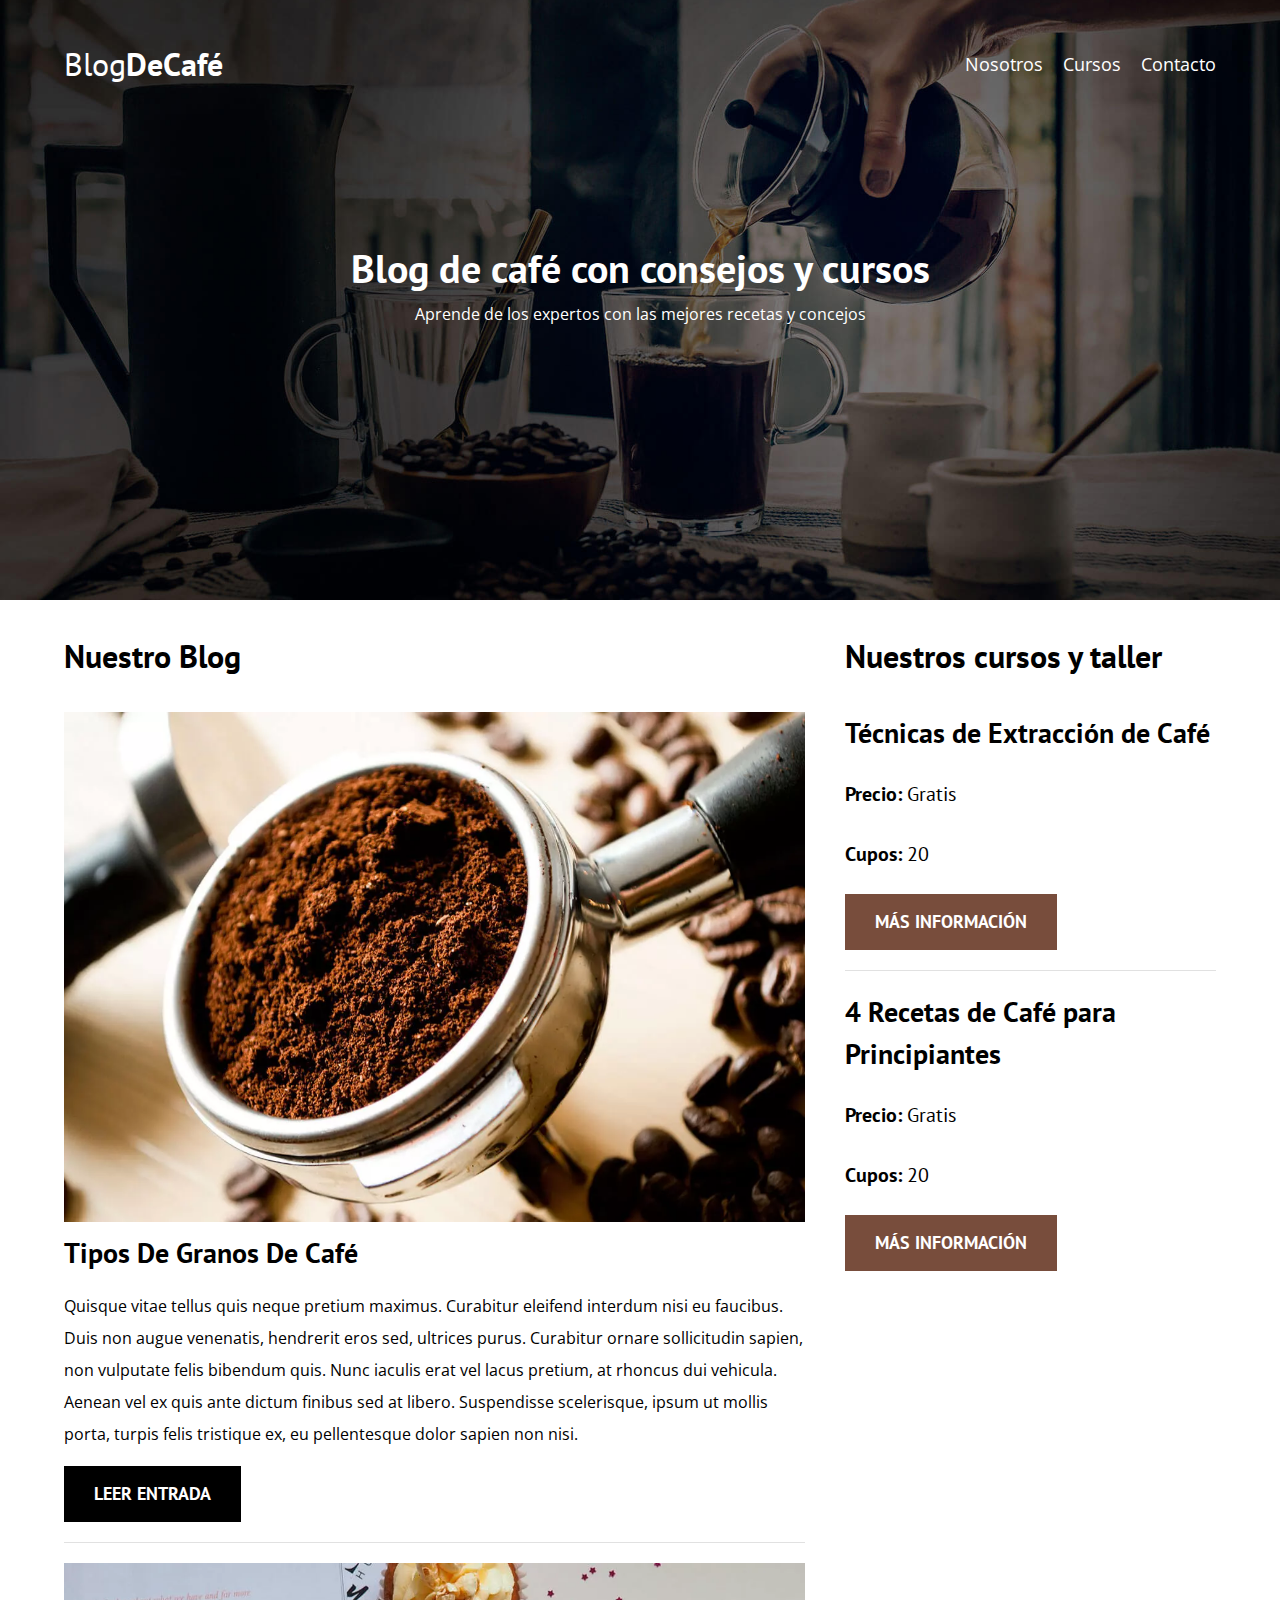
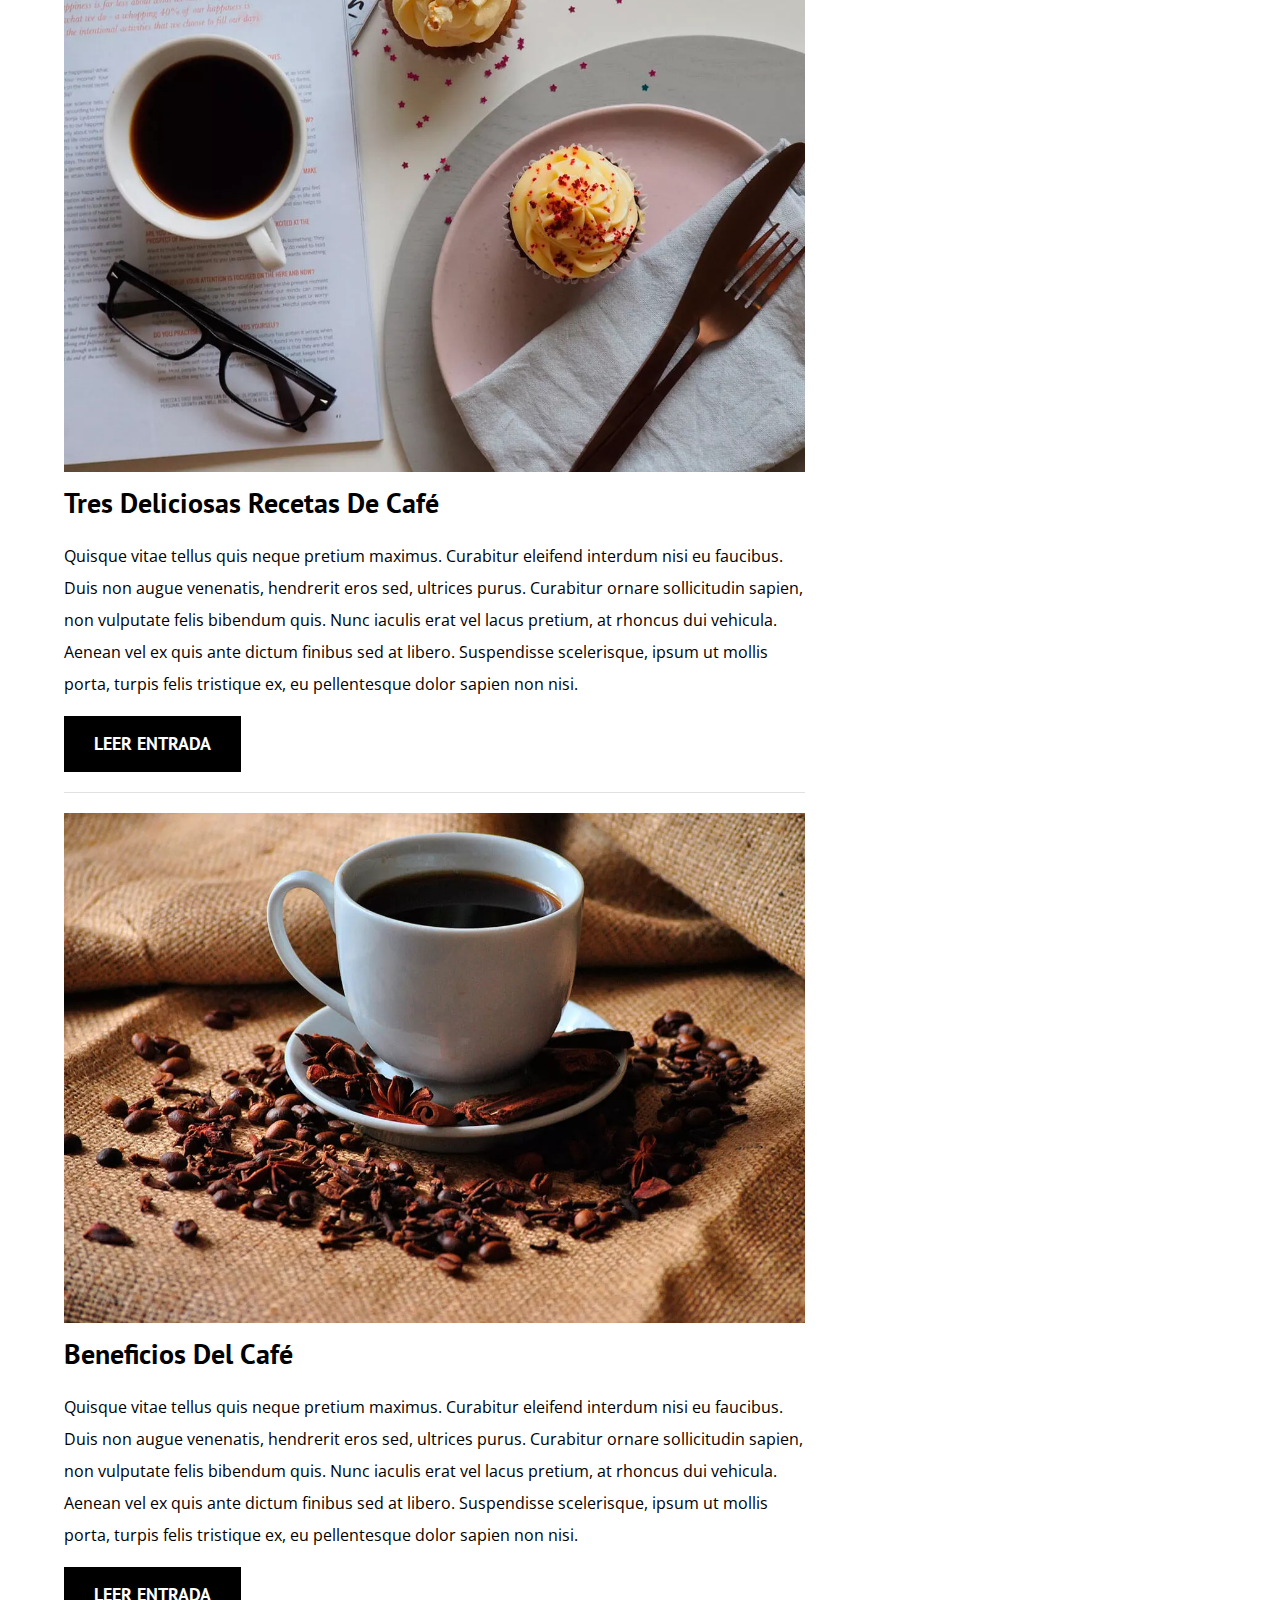
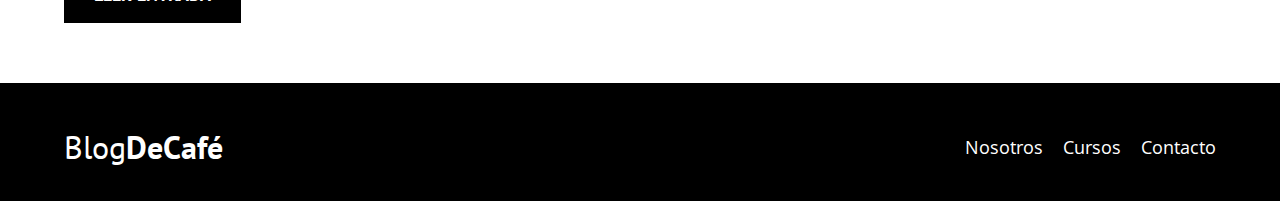
==== index.html @ b9139e8f "Add files via upload" ====
<!DOCTYPE html>
<html lang="en">
<head>
    <meta charset="UTF-8">
    <meta http-equiv="X-UA-Compatible" content="IE=edge">
    <meta name="viewport" content="width=device-width, initial-scale=1.0">
    <title>BlogDeCafé</title>

    <!--Prefetch-->
    <link rel="prefetch" href="nosotros.html" as="style">

    <!--Preload -->
    <link rel="preload" href="css/normalize.css" as="style">
    <link rel="stylesheet" href="css/normalize.css">

    <link rel="preload" href="https://fonts.googleapis.com/css2?family=Open+Sans&family=PT+Sans:wght@400;700&display=swap" as="font" crossorigin="crossorigin">
    <link href="https://fonts.googleapis.com/css2?family=Open+Sans&family=PT+Sans:wght@400;700&display=swap" rel="stylesheet">

    <link rel="preload" href="css/style.css" as="style">
    <link rel="stylesheet" href="css/style.css">

    
</head>
<body>
    <header class="header">
        <div class="contenedor">
            <div class="barra">
                <a class="logo" href="index.html">
                    <h1 class="logo__nombre no-margin centrar-texto">Blog<span class="logo__bold">DeCafé</span></h1>
                </a>
                <nav class="navegacion">
                    <a href="nosotros.html" class="navegacion__enlace"> Nosotros</a>
                    <a href="cursos.html" class="navegacion__enlace">Cursos</a>
                    <a href="contactos.html" class="navegacion__enlace">Contacto</a>
                </nav>
            </div>
        </div>

        <div class="header__texto"> 
            <h2 class="no-margin"> Blog de café con consejos y cursos</h2>
            <p  class="no-margin">Aprende de los expertos con las mejores recetas y concejos</p>
        </div>
    </header>
    <div class="contenedor contenido-principal">
        <main class="blog">
            <h3>Nuestro Blog</h3>
            <article class="entrada">
                <div class="entrada__imagen">
                    <picture>
                        <source srcset="img/blog1.webp" type="image/webp">
                        <img loading="lazy" src="img/blog1.jpg" alt="imagen blog">
                    </picture>
                </div>
                <div class="entrada__contenido">
                    <h4 class="no-margin">Tipos De Granos De Café</h4>
                    <p>Quisque vitae tellus quis neque pretium maximus. Curabitur eleifend interdum nisi eu faucibus. Duis non augue venenatis, hendrerit eros sed, ultrices purus. Curabitur ornare sollicitudin sapien, non vulputate felis bibendum quis. Nunc iaculis erat vel lacus pretium, at rhoncus dui vehicula. Aenean vel ex quis ante dictum finibus sed at libero. Suspendisse scelerisque, ipsum ut mollis porta, turpis felis tristique ex, eu pellentesque dolor sapien non nisi.</p>
                    <a href="entrada.html" class="boton boton--primario">Leer entrada</a>
                </div>
            </article>
            <article class="entrada">
                <div class="entrada__imagen">
                    <picture>
                        <source srcset="img/blog2.webp" type="image/webp">
                        <img loading="lazy" src="img/blog2.jpg" alt="imagen blog">
                    </picture>
                </div>
                <div class="entrada__contenido">
                    <h4 class="no-margin">Tres Deliciosas Recetas De Café</h4>
                    <p>Quisque vitae tellus quis neque pretium maximus. Curabitur eleifend interdum nisi eu faucibus. Duis non augue venenatis, hendrerit eros sed, ultrices purus. Curabitur ornare sollicitudin sapien, non vulputate felis bibendum quis. Nunc iaculis erat vel lacus pretium, at rhoncus dui vehicula. Aenean vel ex quis ante dictum finibus sed at libero. Suspendisse scelerisque, ipsum ut mollis porta, turpis felis tristique ex, eu pellentesque dolor sapien non nisi.</p>
                    <a href="entrada.html" class="boton boton--primario">Leer entrada</a>
                </div>
            </article>
            <article class="entrada">
                <div class="entrada__imagen">
                    <picture>
                        <source srcset="img/blog3.webp" type="image/webp">
                        <img loading="lazy" src="img/blog3.jpg" alt="imagen blog">
                    </picture>
                </div>
                <div class="entrada__contenido">
                    <h4 class="no-margin">Beneficios Del Café</h4>
                    <p>Quisque vitae tellus quis neque pretium maximus. Curabitur eleifend interdum nisi eu faucibus. Duis non augue venenatis, hendrerit eros sed, ultrices purus. Curabitur ornare sollicitudin sapien, non vulputate felis bibendum quis. Nunc iaculis erat vel lacus pretium, at rhoncus dui vehicula. Aenean vel ex quis ante dictum finibus sed at libero. Suspendisse scelerisque, ipsum ut mollis porta, turpis felis tristique ex, eu pellentesque dolor sapien non nisi.</p>
                    <a href="entrada.html" class="boton boton--primario">Leer entrada</a>
                </div>
            </article>
        </main>
        <aside class="sidebar">
            <h3>Nuestros cursos y taller</h3>
            <ul class="cursos no-padding">
               <li class="widget-curso">
                <h4 class="no-margin"> Técnicas de Extracción de Café</h4>
                <p class="widget-curso__label">Precio:
                    <span class="widget-curso__info">Gratis</span>
                </p>
                <p class="widget-curso__label">Cupos:
                    <span class="widget-curso__info">20</span>
                </p>
                <a href="entrada.html" class="boton boton--secundario">Más Información</a>
               </li>
               <li class="widget-curso">
                <h4 class="no-margin"> 4 Recetas de Café para Principiantes</h4>
                <p class="widget-curso__label">Precio:
                    <span class="widget-curso__info">Gratis</span>
                </p>
                <p class="widget-curso__label">Cupos:
                    <span class="widget-curso__info">20</span>
                </p>
                <a href="entrada.html" class="boton boton--secundario">Más Información</a>
               </li>
               
            </ul>
        </aside>
    </div>
    <footer class="footer">
        <div class="contenedor">
            <div class="barra">
                <a class="logo" href="index.html">
                    <h1 class="logo__nombre no-margin centrar-texto">Blog<span class="logo__bold">DeCafé</span></h1>
                </a>
                <nav class="navegacion">
                    <a href="nosotros.html" class="navegacion__enlace"> Nosotros</a>
                    <a href="cursos.html" class="navegacion__enlace">Cursos</a>
                    <a href="contactos.html" class="navegacion__enlace">Contacto</a>
                </nav>
            </div>
        </div>
    </footer>
</body>
</html>
---- css/style.css ----
:root {
    --fuenteHeading: 'PT Sans', sans-serif;
    --fuenteParrafos: 'Open Sans', sans-serif;

    --primario: #784D3C;
    --blanco: #FFFFFF;
    --negro: #000000;
    --gris: #E1E1E1;

}
html {
    box-sizing: border-box;
    font-size: 62.5%; /**1rem=10px**/
}
*,*::before, *::after {
    box-sizing: inherit;
}
body {
    font-family: var(--fuenteParrafos);
    font-size: 1.6rem;
    line-height: 2;
}
/**GLOBALES**/
.contenedor {
    max-width: 120rem;
    width: 90%;
    margin: 0 auto;
}
a {
    text-decoration: none;
}
h1,h2,h3,h4 {
    font-family: var(--fuenteHeading);
    line-height: 1.5;
}
h1 {
    font-size: 4,8rem;
}
h2 {
    font-size: 4rem;
}
h3 {
    font-size: 3.2rem;
}
h4 {
    font-size: 2.8rem;
}
img {
    max-width: 100%;
}
/**UTILIDADES**/
.no-margin {
    margin: 0;
}
.no-padding {
    padding: 0;
}
.centrar-texto {
    text-align: center;
}
/**TUTULOS**/
.header {
    background-image: url(../img/banner.jpg);
    height: 60rem;
    background-size: cover;
    background-repeat: no-repeat;
    background-position: center center;
}
.header__texto {
    text-align: center;
    color: var(--blanco);
    margin-top: 5rem;
}
@media (min-width: 768px ) { 
    .header__texto {
        margin-top: 15rem;
    }
}
.barra {
    padding-top: 4rem;
}
@media (min-width: 768px) { 
    .barra {
        display: flex;
        justify-content: space-between;
        align-items: center;
    }
}
.logo {
    color: var(--blanco);
}
.logo__nombre {
    font-weight: 400;
}
.logo__bold {
    font-weight: 700;
}
@media (min-width: 768px) { 
    .navegacion {
      display: flex;
      gap: 2rem;
    }
}
.navegacion__enlace {
    display: block;
    text-align: center;
    font-size: 1.8rem;
    color: var(--blanco);
}

@media (min-width: 768px) { 
    .contenido-principal {
        display: grid;
        grid-template-columns: 2fr 1fr;
        column-gap: 4rem;
    }
}
.entrada {
    border-bottom: 1px solid var(--gris);
    margin-bottom: 2rem;
}
.entrada:last-of-type {
    border: none;
    margin-bottom: 0;
}
.boton {
    display: block;
    font-family: var(--fuenteHeading);
    color: var(--blanco);
    text-align: center;
    padding: 1rem 3rem;
    font-size: 1.8rem;
    text-transform: uppercase;
    font-weight: 700;
    margin-bottom: 2rem;
    border: none;
}
@media (min-width: 768px) {
    .boton {
        display: inline-block;
    }    
}
.boton:hover {
    cursor: pointer;
}
.boton--primario {
    background-color: var(--negro);
}
.boton--secundario {
    background-color: var(--primario);
}
.cursos {
    list-style: none;
}
.widget-curso{
    border-bottom: 1px solid var(--gris);
    margin-bottom: 2rem;
}
.widget-curso:last-of-type {
    border: none;
    margin-bottom: 0;
}
.widget-curso__label,
.curso__label {
    font-family: var(--fuenteHeading);
    font-weight:bold ;
}
.widget-curso__info,
.curso__info {
    font-weight: normal;
}
.widget-curso__label,
.widget-curso__info,
.curso__label,
.curso__info {
    font-size: 2rem;
}
.footer {
    background-color: var(--negro);
    padding-bottom: 3rem ;
    margin-top: 4rem;
}
/**SOBRE NOSOTROS**/
@media (min-width: 769px) { 
    .sobre-nosotros {
        display: grid;
        grid-template-columns: repeat(2, 1fr);
        column-gap: 4rem;
    }
}
.curso {
    padding: 3rem 0;
    border-bottom: 1px  solid var(--gris);
}
@media (min-width: 768px) { 
    .curso {
        display: grid;
        grid-template-columns: 1fr 2fr;
        column-gap: 2rem;
    }
}
.curso:last-of-type {
    border: none;
}
/**CONTACTO**/
.contacto-bg {
    background-image: url(../img/contacto.jpg);
    height: 40rem;
    background-size: cover;
    background-repeat: no-repeat;
}
.formulario {
    background-color: var(--blanco);
    margin: -5rem auto 0 auto;
    width: 95%;
    padding: 5rem;
}
.campo {
    display: flex;
    margin-bottom: 2rem;
}
.campo__label {
    flex: 0 0 9rem;
    text-align: right;
    padding-right: 2rem;
}
.campo__field {
    flex: 1;
    border: 1px solid var(--gris);
}
.campo__field--textarea {
    height: 20rem;
}
---- css/style.css ----
:root {
    --fuenteHeading: 'PT Sans', sans-serif;
    --fuenteParrafos: 'Open Sans', sans-serif;

    --primario: #784D3C;
    --blanco: #FFFFFF;
    --negro: #000000;
    --gris: #E1E1E1;

}
html {
    box-sizing: border-box;
    font-size: 62.5%; /**1rem=10px**/
}
*,*::before, *::after {
    box-sizing: inherit;
}
body {
    font-family: var(--fuenteParrafos);
    font-size: 1.6rem;
    line-height: 2;
}
/**GLOBALES**/
.contenedor {
    max-width: 120rem;
    width: 90%;
    margin: 0 auto;
}
a {
    text-decoration: none;
}
h1,h2,h3,h4 {
    font-family: var(--fuenteHeading);
    line-height: 1.5;
}
h1 {
    font-size: 4,8rem;
}
h2 {
    font-size: 4rem;
}
h3 {
    font-size: 3.2rem;
}
h4 {
    font-size: 2.8rem;
}
img {
    max-width: 100%;
}
/**UTILIDADES**/
.no-margin {
    margin: 0;
}
.no-padding {
    padding: 0;
}
.centrar-texto {
    text-align: center;
}
/**TUTULOS**/
.header {
    background-image: url(../img/banner.jpg);
    height: 60rem;
    background-size: cover;
    background-repeat: no-repeat;
    background-position: center center;
}
.header__texto {
    text-align: center;
    color: var(--blanco);
    margin-top: 5rem;
}
@media (min-width: 768px ) { 
    .header__texto {
        margin-top: 15rem;
    }
}
.barra {
    padding-top: 4rem;
}
@media (min-width: 768px) { 
    .barra {
        display: flex;
        justify-content: space-between;
        align-items: center;
    }
}
.logo {
    color: var(--blanco);
}
.logo__nombre {
    font-weight: 400;
}
.logo__bold {
    font-weight: 700;
}
@media (min-width: 768px) { 
    .navegacion {
      display: flex;
      gap: 2rem;
    }
}
.navegacion__enlace {
    display: block;
    text-align: center;
    font-size: 1.8rem;
    color: var(--blanco);
}

@media (min-width: 768px) { 
    .contenido-principal {
        display: grid;
        grid-template-columns: 2fr 1fr;
        column-gap: 4rem;
    }
}
.entrada {
    border-bottom: 1px solid var(--gris);
    margin-bottom: 2rem;
}
.entrada:last-of-type {
    border: none;
    margin-bottom: 0;
}
.boton {
    display: block;
    font-family: var(--fuenteHeading);
    color: var(--blanco);
    text-align: center;
    padding: 1rem 3rem;
    font-size: 1.8rem;
    text-transform: uppercase;
    font-weight: 700;
    margin-bottom: 2rem;
    border: none;
}
@media (min-width: 768px) {
    .boton {
        display: inline-block;
    }    
}
.boton:hover {
    cursor: pointer;
}
.boton--primario {
    background-color: var(--negro);
}
.boton--secundario {
    background-color: var(--primario);
}
.cursos {
    list-style: none;
}
.widget-curso{
    border-bottom: 1px solid var(--gris);
    margin-bottom: 2rem;
}
.widget-curso:last-of-type {
    border: none;
    margin-bottom: 0;
}
.widget-curso__label,
.curso__label {
    font-family: var(--fuenteHeading);
    font-weight:bold ;
}
.widget-curso__info,
.curso__info {
    font-weight: normal;
}
.widget-curso__label,
.widget-curso__info,
.curso__label,
.curso__info {
    font-size: 2rem;
}
.footer {
    background-color: var(--negro);
    padding-bottom: 3rem ;
    margin-top: 4rem;
}
/**SOBRE NOSOTROS**/
@media (min-width: 769px) { 
    .sobre-nosotros {
        display: grid;
        grid-template-columns: repeat(2, 1fr);
        column-gap: 4rem;
    }
}
.curso {
    padding: 3rem 0;
    border-bottom: 1px  solid var(--gris);
}
@media (min-width: 768px) { 
    .curso {
        display: grid;
        grid-template-columns: 1fr 2fr;
        column-gap: 2rem;
    }
}
.curso:last-of-type {
    border: none;
}
/**CONTACTO**/
.contacto-bg {
    background-image: url(../img/contacto.jpg);
    height: 40rem;
    background-size: cover;
    background-repeat: no-repeat;
}
.formulario {
    background-color: var(--blanco);
    margin: -5rem auto 0 auto;
    width: 95%;
    padding: 5rem;
}
.campo {
    display: flex;
    margin-bottom: 2rem;
}
.campo__label {
    flex: 0 0 9rem;
    text-align: right;
    padding-right: 2rem;
}
.campo__field {
    flex: 1;
    border: 1px solid var(--gris);
}
.campo__field--textarea {
    height: 20rem;
}
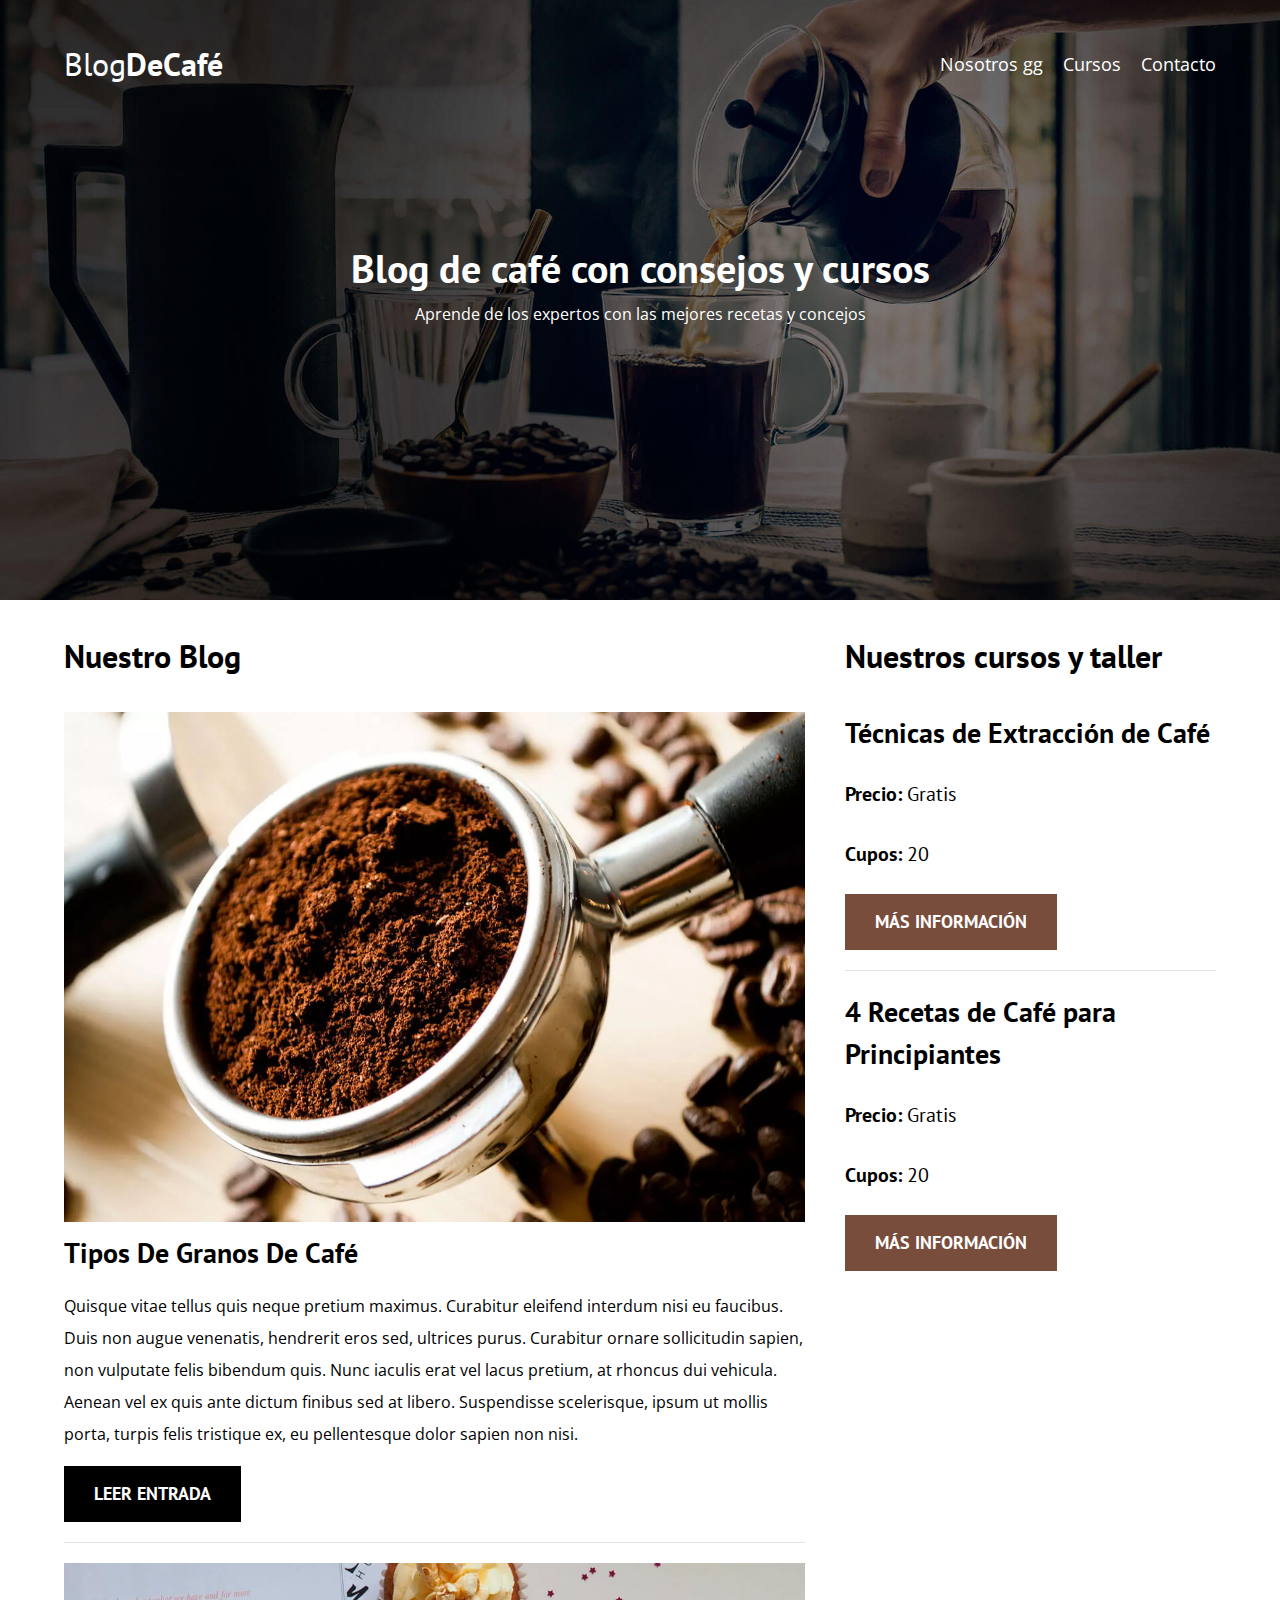
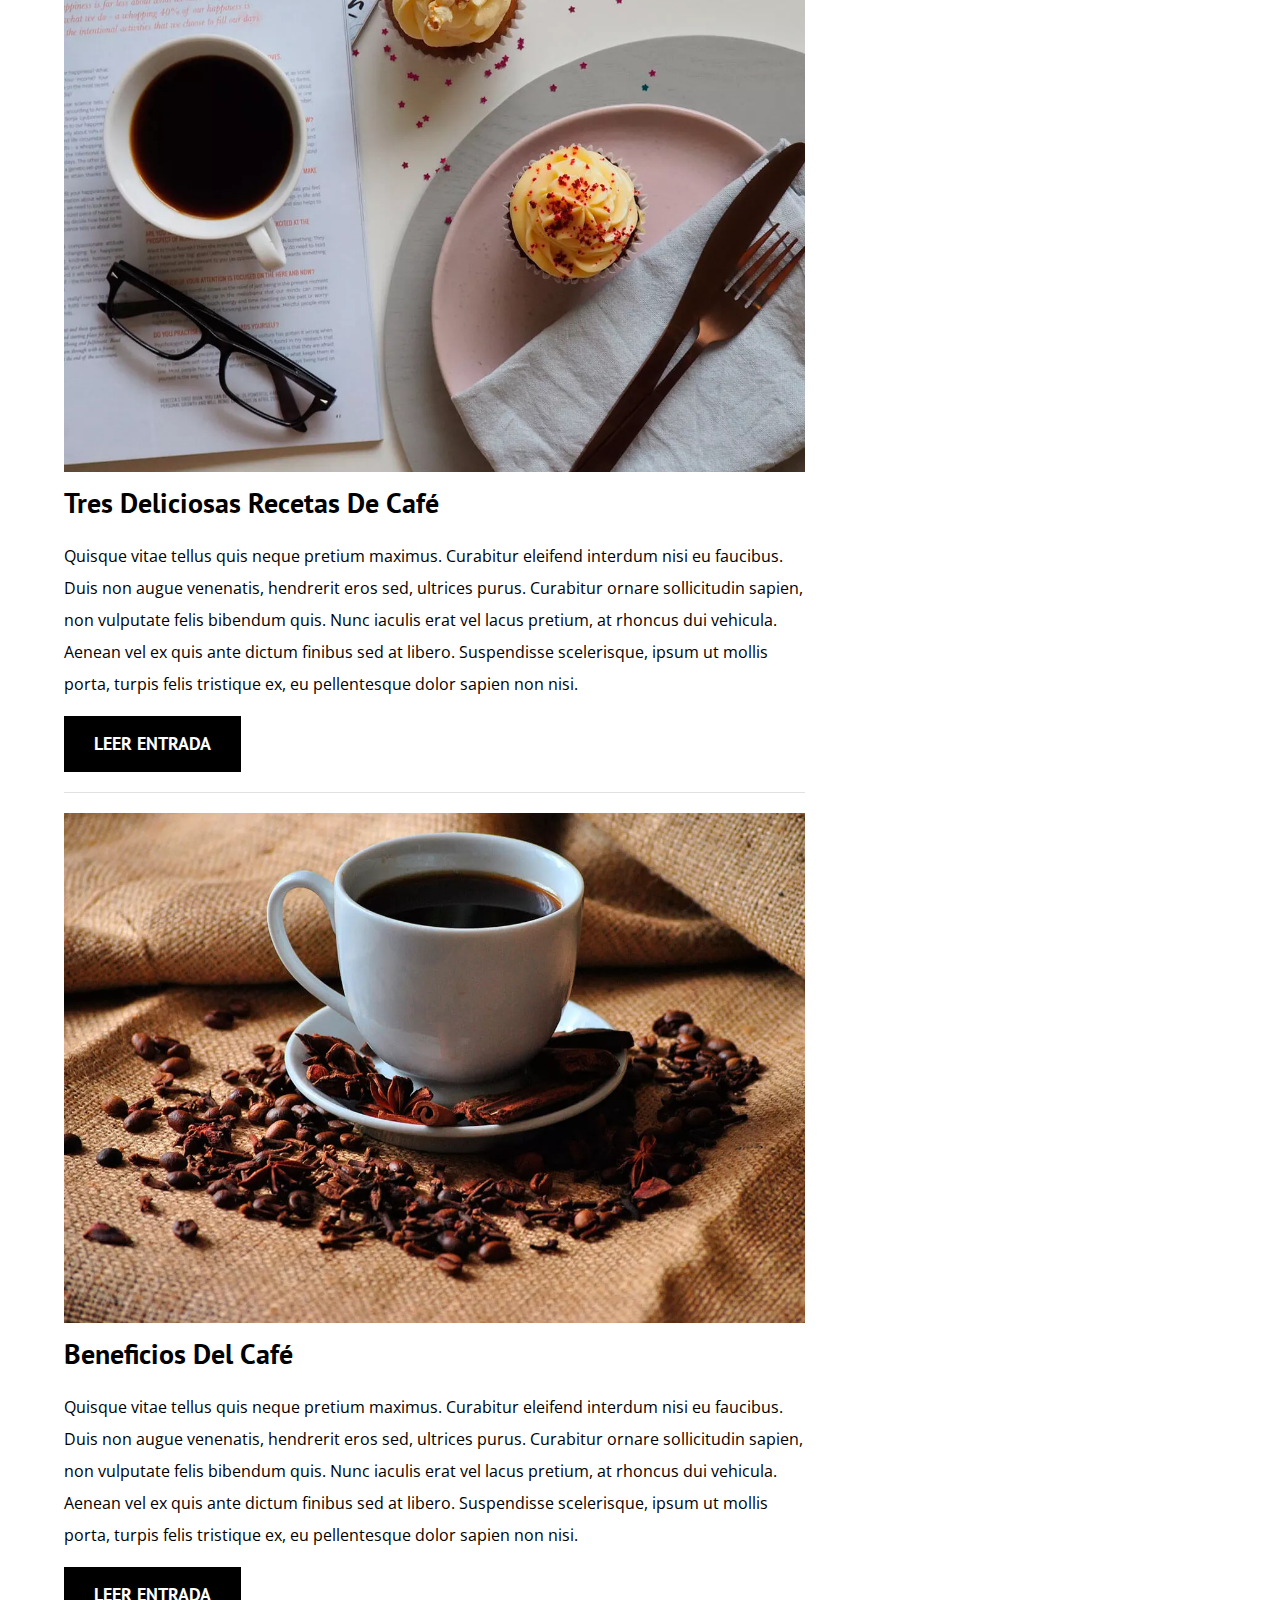
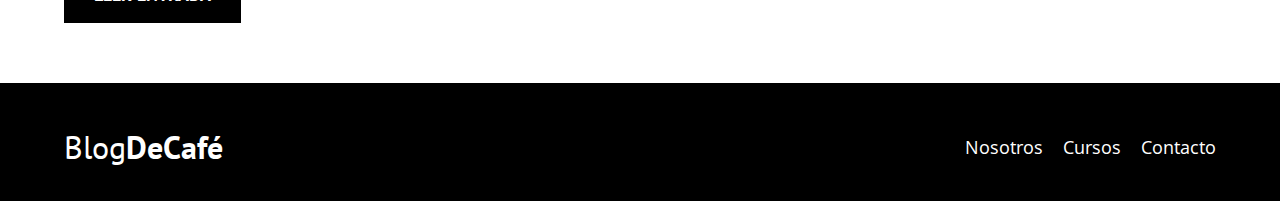
==== commit c0fcc1d8: "Update index.html" ====
--- a/index.html
+++ b/index.html
@@ -4,7 +4,7 @@
     <meta charset="UTF-8">
     <meta http-equiv="X-UA-Compatible" content="IE=edge">
     <meta name="viewport" content="width=device-width, initial-scale=1.0">
-    <title>BlogDeCafé</title>
+    <title>BlogDeCafé gg</title>
 
     <!--Prefetch-->
     <link rel="prefetch" href="nosotros.html" as="style">
@@ -29,7 +29,7 @@
                     <h1 class="logo__nombre no-margin centrar-texto">Blog<span class="logo__bold">DeCafé</span></h1>
                 </a>
                 <nav class="navegacion">
-                    <a href="nosotros.html" class="navegacion__enlace"> Nosotros</a>
+                    <a href="nosotros.html" class="navegacion__enlace"> Nosotros gg</a>
                     <a href="cursos.html" class="navegacion__enlace">Cursos</a>
                     <a href="contactos.html" class="navegacion__enlace">Contacto</a>
                 </nav>
@@ -126,4 +126,4 @@
         </div>
     </footer>
 </body>
-</html>+</html>
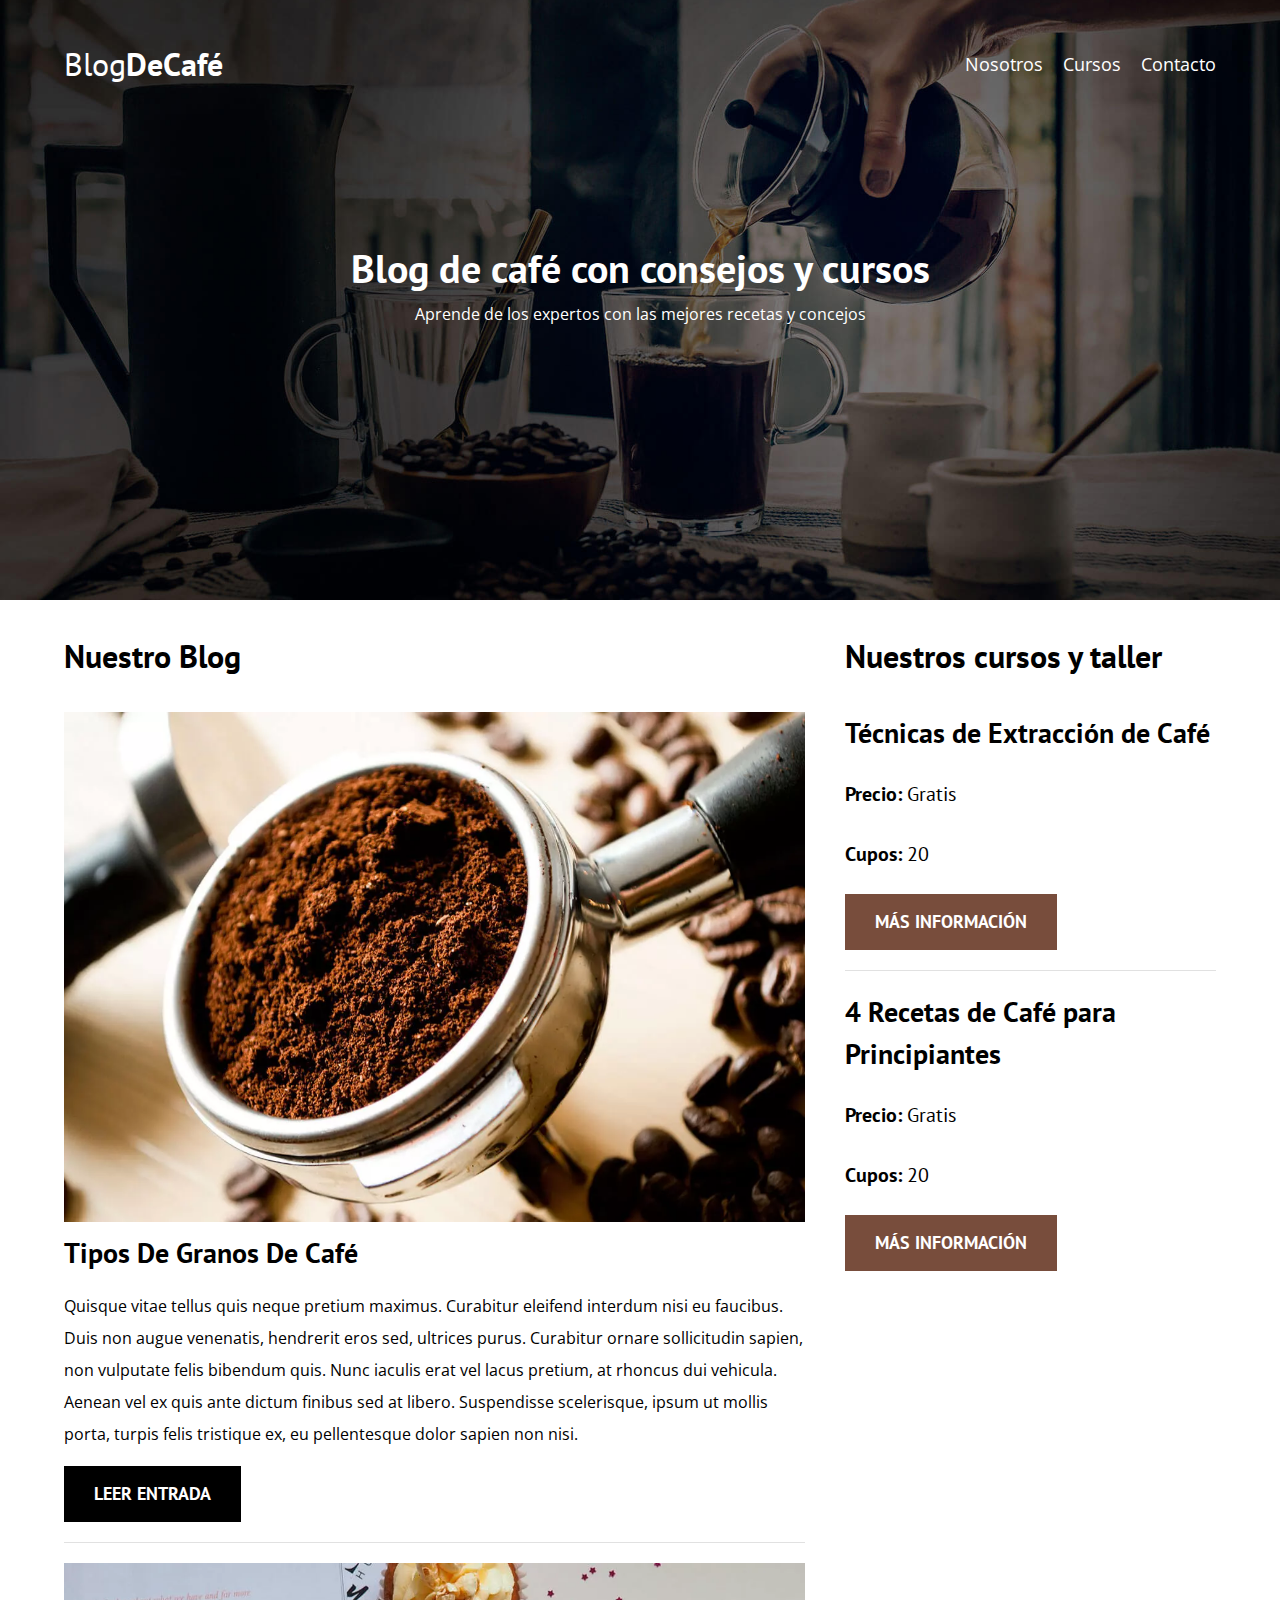
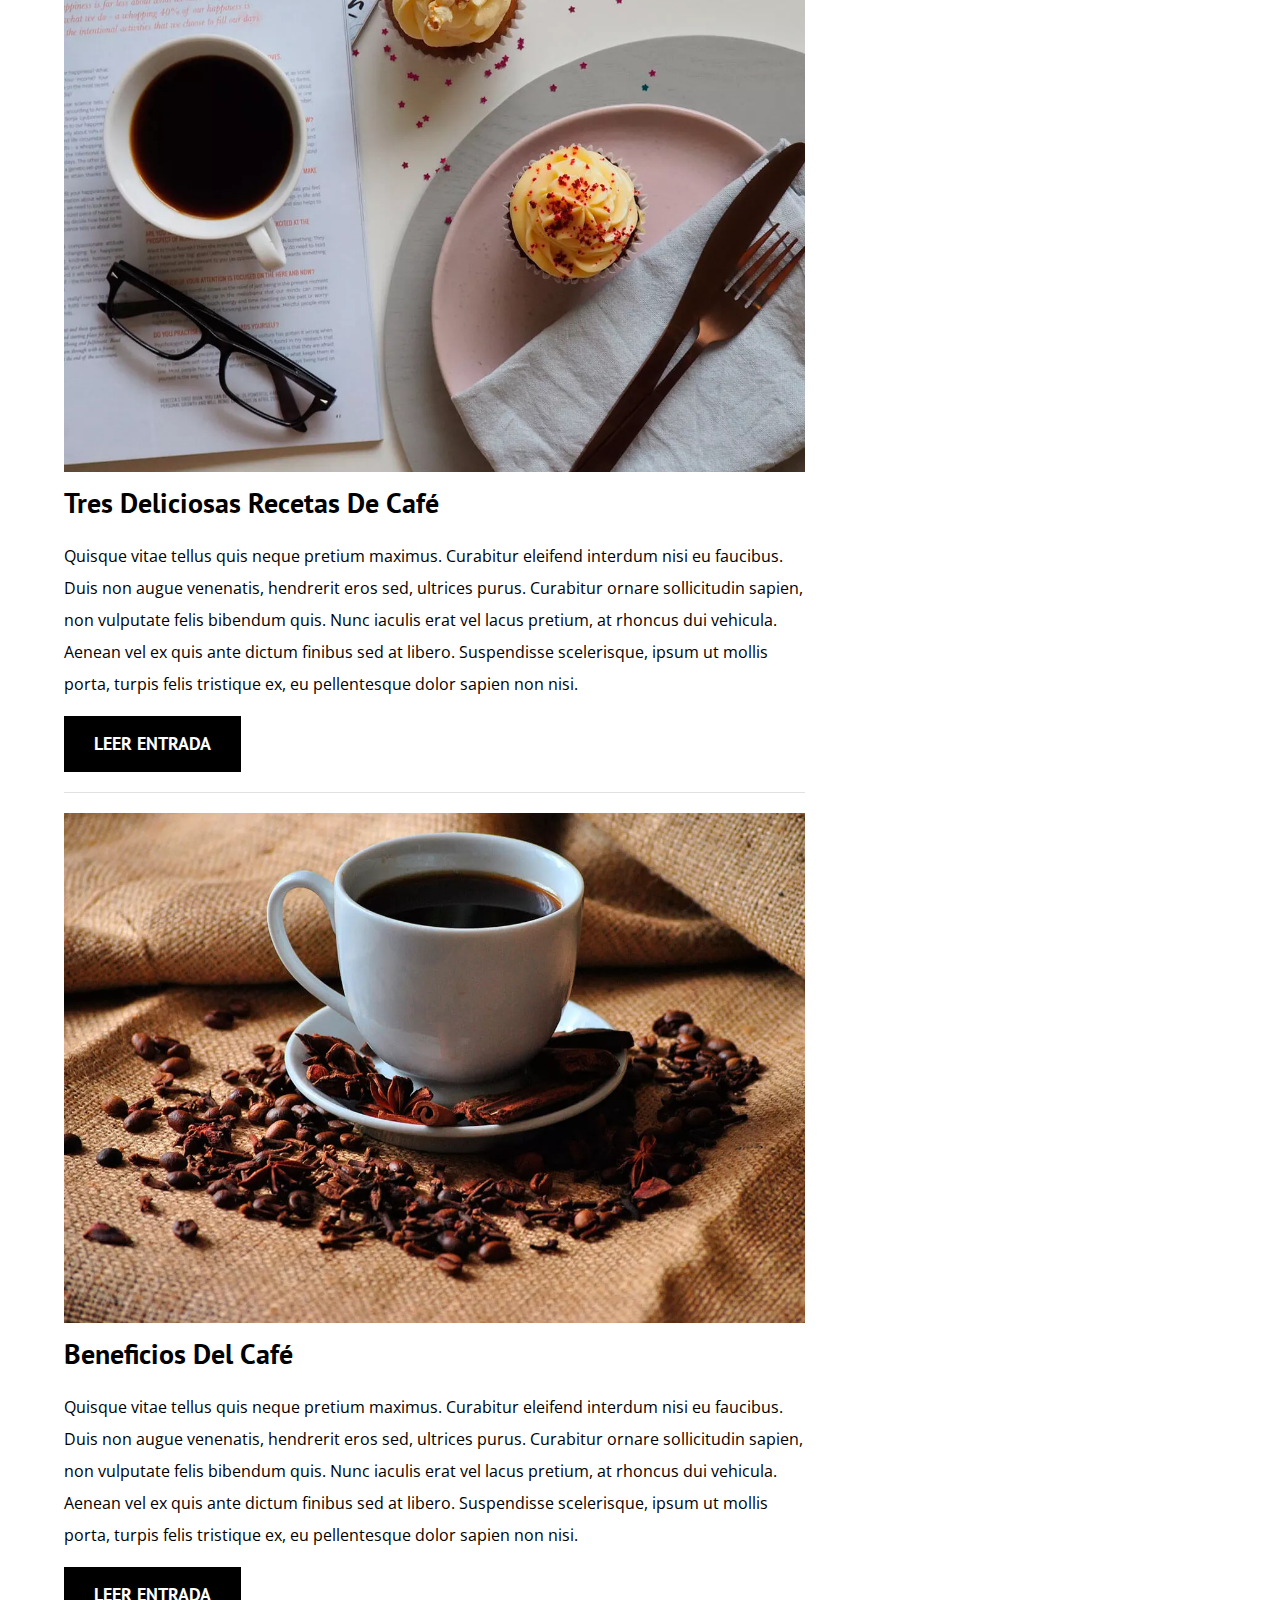
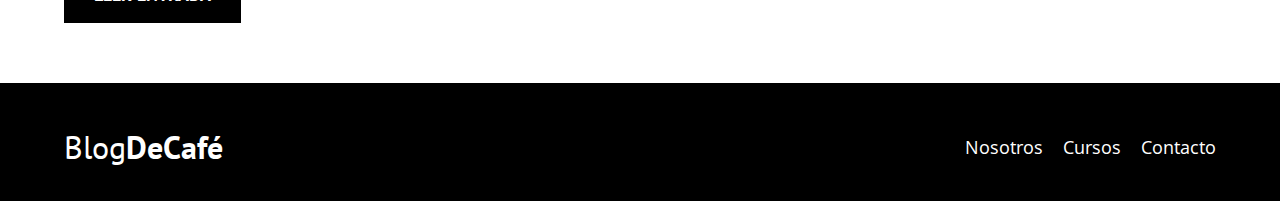
==== commit 0e3bff23: "Update index.html" ====
--- a/index.html
+++ b/index.html
@@ -29,7 +29,7 @@
                     <h1 class="logo__nombre no-margin centrar-texto">Blog<span class="logo__bold">DeCafé</span></h1>
                 </a>
                 <nav class="navegacion">
-                    <a href="nosotros.html" class="navegacion__enlace"> Nosotros gg</a>
+                    <a href="nosotros.html" class="navegacion__enlace"> Nosotros</a>
                     <a href="cursos.html" class="navegacion__enlace">Cursos</a>
                     <a href="contactos.html" class="navegacion__enlace">Contacto</a>
                 </nav>
